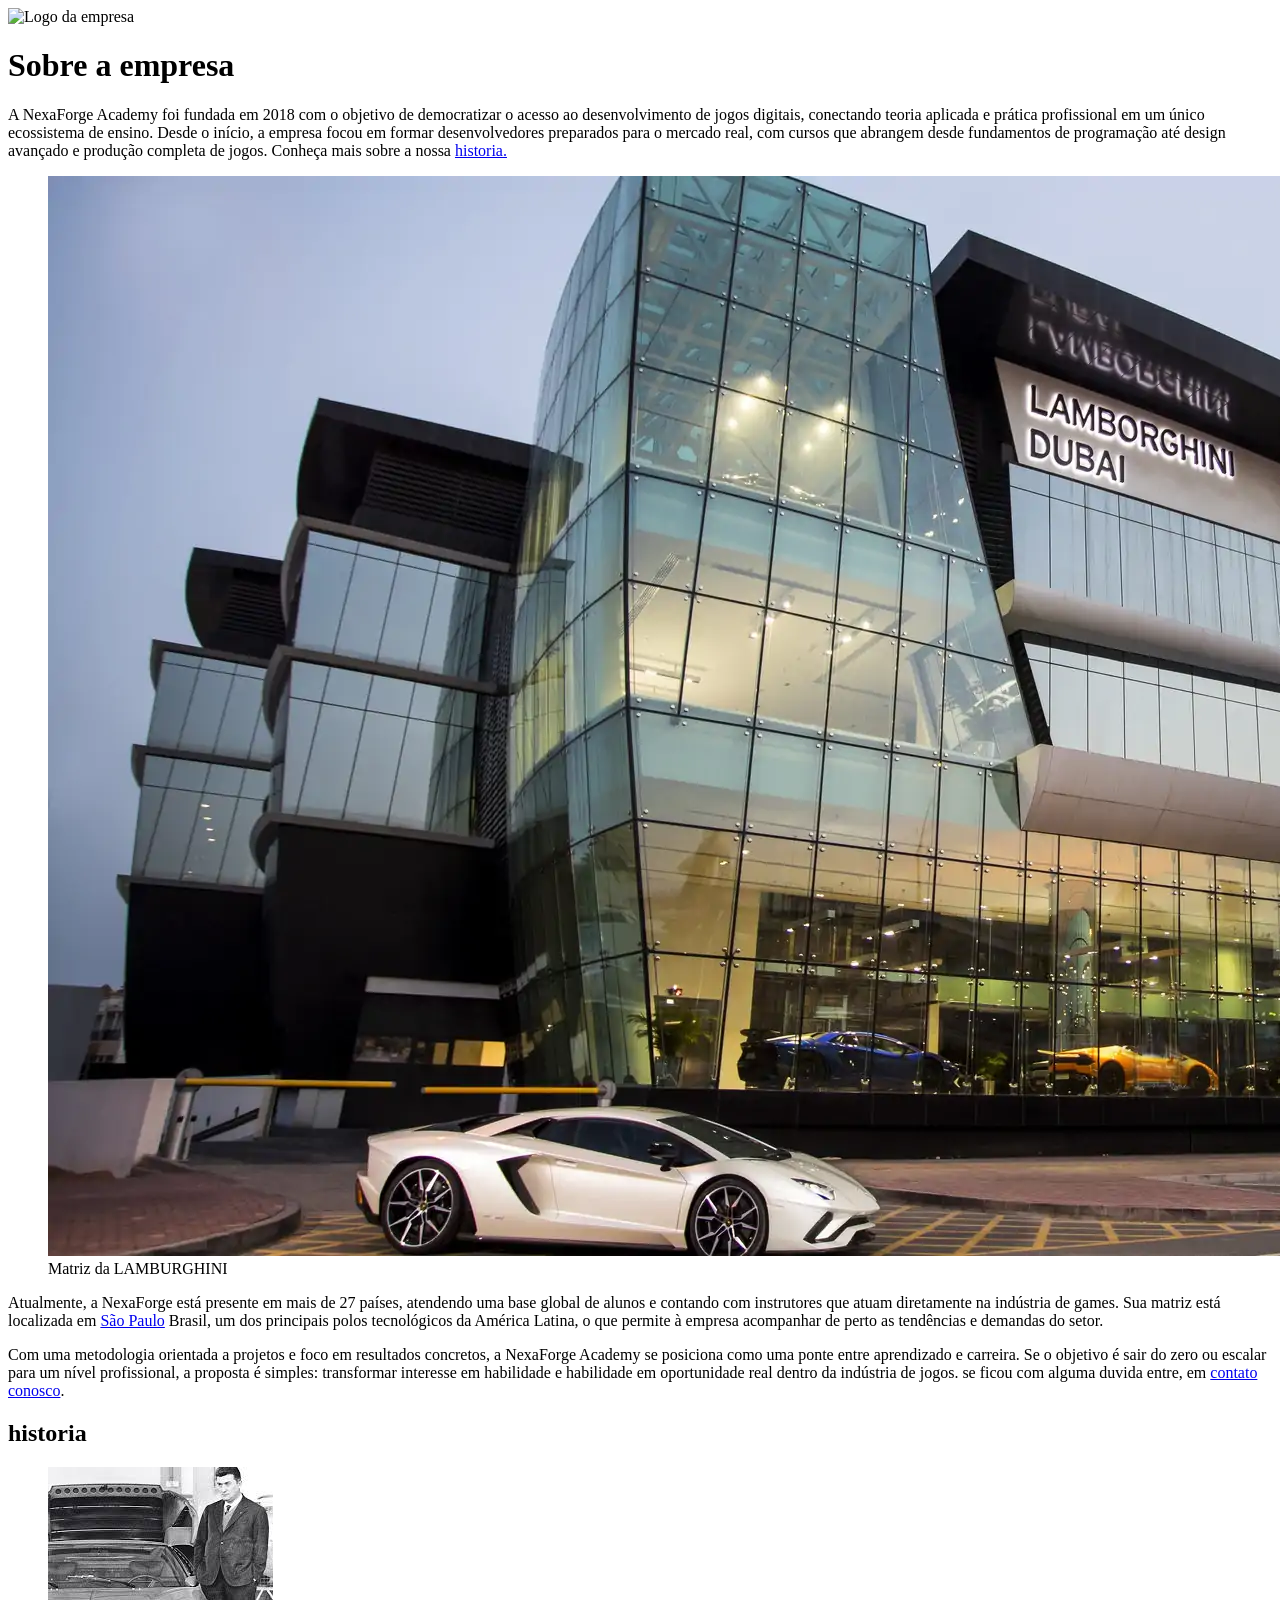
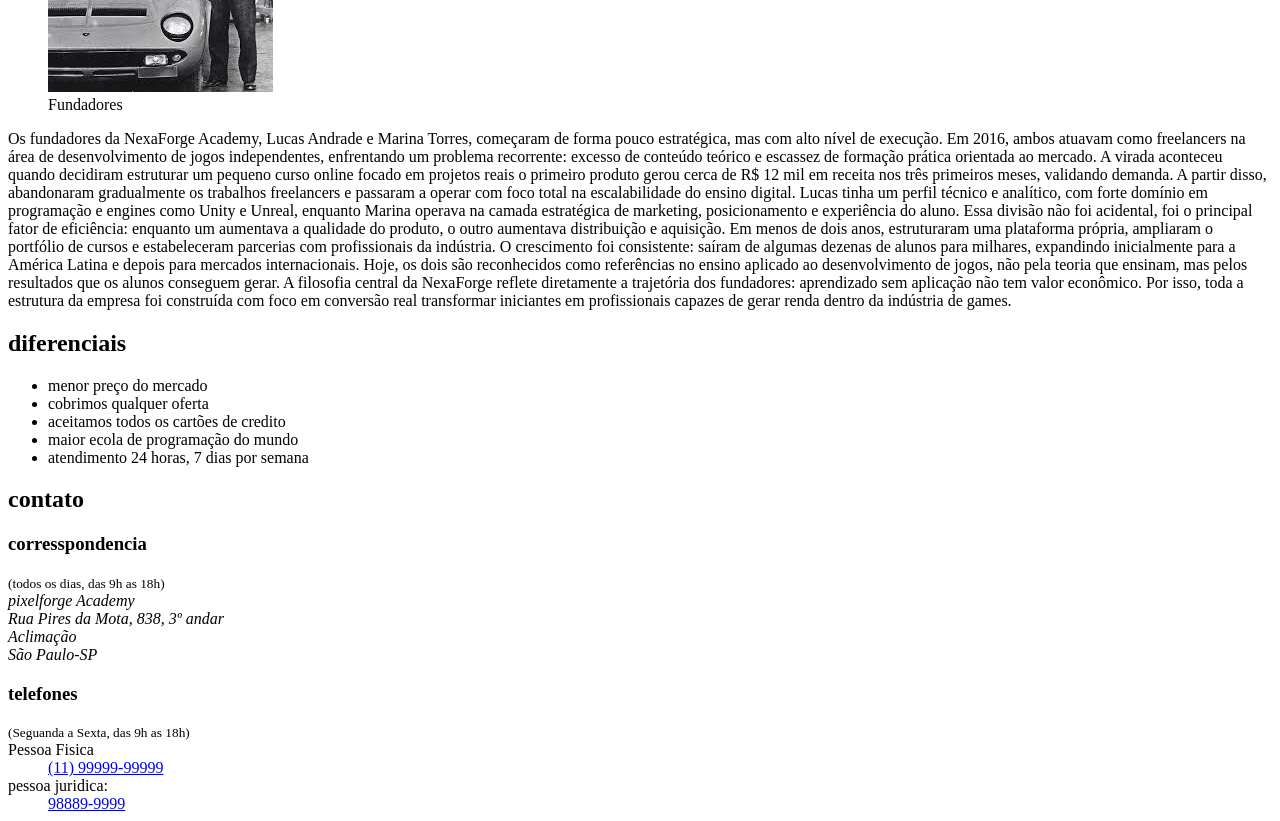
==== sobre.html @ e4174aa0 "enviando o site para o github enviando os arquivos index.html, sobre.css e algumas imagens" ====
<!DOCTYPE html>
<html lang="pt-Br">
    <head>
        <Meta charset="Utf-8">
        <title>PixelForge | sobre nós </title>
        <link rel="incon" href="Logo.png">
        <link rel="stylesheet" href="Sobre (1).css">
    </head>
    
    <body>
        <img src="Logo.png" alt="Logo da empresa">

        <H1 class="titulo"> Sobre a empresa</H1>
        <p>
            A NexaForge Academy foi fundada em 2018 com o objetivo de democratizar o acesso ao desenvolvimento de jogos digitais,
            conectando teoria aplicada e prática profissional em um único ecossistema de ensino. Desde o início, a empresa focou em formar desenvolvedores preparados
            para o mercado real, com cursos que abrangem desde fundamentos de programação
            até design avançado e produção completa de jogos. Conheça mais sobre a nossa <a href="#historia">historia.</a>
        </p>
            

        <figure class="matriz-empresa">
            <img src="frente.webp" alt="Frente da empresa">
            <figcaption>
                Matriz da LAMBURGHINI
            </figcaption>
        </figure>

        <p>
            Atualmente, a NexaForge está presente em mais de 27 países, atendendo uma base global de alunos 
            e contando com instrutores que atuam diretamente na indústria de games.
            Sua matriz está localizada em <a href="https://maps.app.goo.gl/BZS6VEZAKAqmvR1D8">São Paulo</a> Brasil, um dos principais polos tecnológicos da
            América Latina, o que permite à empresa acompanhar de perto as tendências e demandas do setor.
        </p>

        <p>
            Com uma metodologia orientada a projetos e foco em resultados concretos, a NexaForge Academy se posiciona
            como uma ponte entre aprendizado e carreira. Se o objetivo é sair do zero ou escalar para um nível profissional, a proposta é
            simples: transformar interesse em habilidade e habilidade em oportunidade real dentro da indústria de jogos.
            se ficou com alguma duvida entre, em <a href= "index.html"> contato conosco</a>. 
        </p>

        <H2 id="historia" class="subtitulo">historia</H2>

        <figure class="fundadores">
            <img src="FUNDADORES.jpg" alt="Fundadores">
            <figcaption>
                Fundadores
            </figcaption>
        </figure>

        <p>
            Os fundadores da NexaForge Academy, Lucas Andrade e Marina Torres, começaram de forma pouco estratégica, mas com alto nível de execução.
            Em 2016, ambos atuavam como freelancers na área de desenvolvimento de jogos independentes, enfrentando um problema recorrente:
            excesso de conteúdo teórico e escassez de formação prática orientada ao mercado. A virada aconteceu quando decidiram estruturar
            um pequeno curso online focado em projetos reais o primeiro produto gerou cerca de R$ 12 mil em receita nos três primeiros meses, validando demanda.
            A partir disso, abandonaram gradualmente os trabalhos freelancers e passaram a operar com foco total na escalabilidade do ensino digital.

            Lucas tinha um perfil técnico e analítico, com forte domínio em programação e engines como Unity e Unreal, enquanto Marina operava 
            na camada estratégica de marketing, posicionamento e experiência do aluno. Essa divisão não foi acidental, foi o principal fator de eficiência: 
            enquanto um aumentava a qualidade do produto, o outro aumentava distribuição e aquisição. Em menos de dois anos, estruturaram uma plataforma própria, ampliaram 
            o portfólio de cursos e estabeleceram parcerias com profissionais da indústria. O crescimento foi consistente: saíram de algumas dezenas de 
            alunos para milhares, expandindo inicialmente para a América Latina e depois para mercados internacionais.

            Hoje, os dois são reconhecidos como referências no ensino aplicado ao desenvolvimento de jogos, não pela teoria que ensinam, mas pelos resultados 
            que os alunos conseguem gerar. A filosofia central da NexaForge reflete diretamente a trajetória dos fundadores: aprendizado sem aplicação não tem valor econômico.
            Por isso, toda a estrutura da empresa foi construída com foco em conversão real transformar iniciantes
            em profissionais capazes de gerar renda dentro da indústria de games.
        </p>

        <h2 id="diferenciais" class="subtitulo"> diferenciais </h2>
        <ul>
        <li>menor preço do mercado</li>
        <li>cobrimos qualquer oferta</li>
        <li>aceitamos todos os cartões de credito </li>
        <li>maior ecola de programação do mundo</li>
        <li>atendimento 24 horas, 7 dias por semana</li>

        </ul>
        <H2 class="titulo">contato</H2>

        <H3 class="contato_subtitulo">corresspondencia</H3>
        <small>(todos os dias, das 9h as 18h)</small>
        <address class="cantato_info">
            pixelforge Academy
            <br>
            Rua Pires da Mota, 838, 3º andar
            <br>
            Aclimação
            <br>
            São Paulo-SP
        </address>

        <H3>telefones</H3>
        <small>(Seguanda a Sexta, das 9h as 18h)</small>
        <DT>Pessoa Fisica</DT>

        <dd>
        <a href="tell://119999999-9999">(11) 99999-99999</a>
        <dd>
            <dt>pessoa juridica:</dt>
        <dd>
            <a href="tel://119990000-0000">98889-9999</a>
        </dd>    
    </body>
</html>
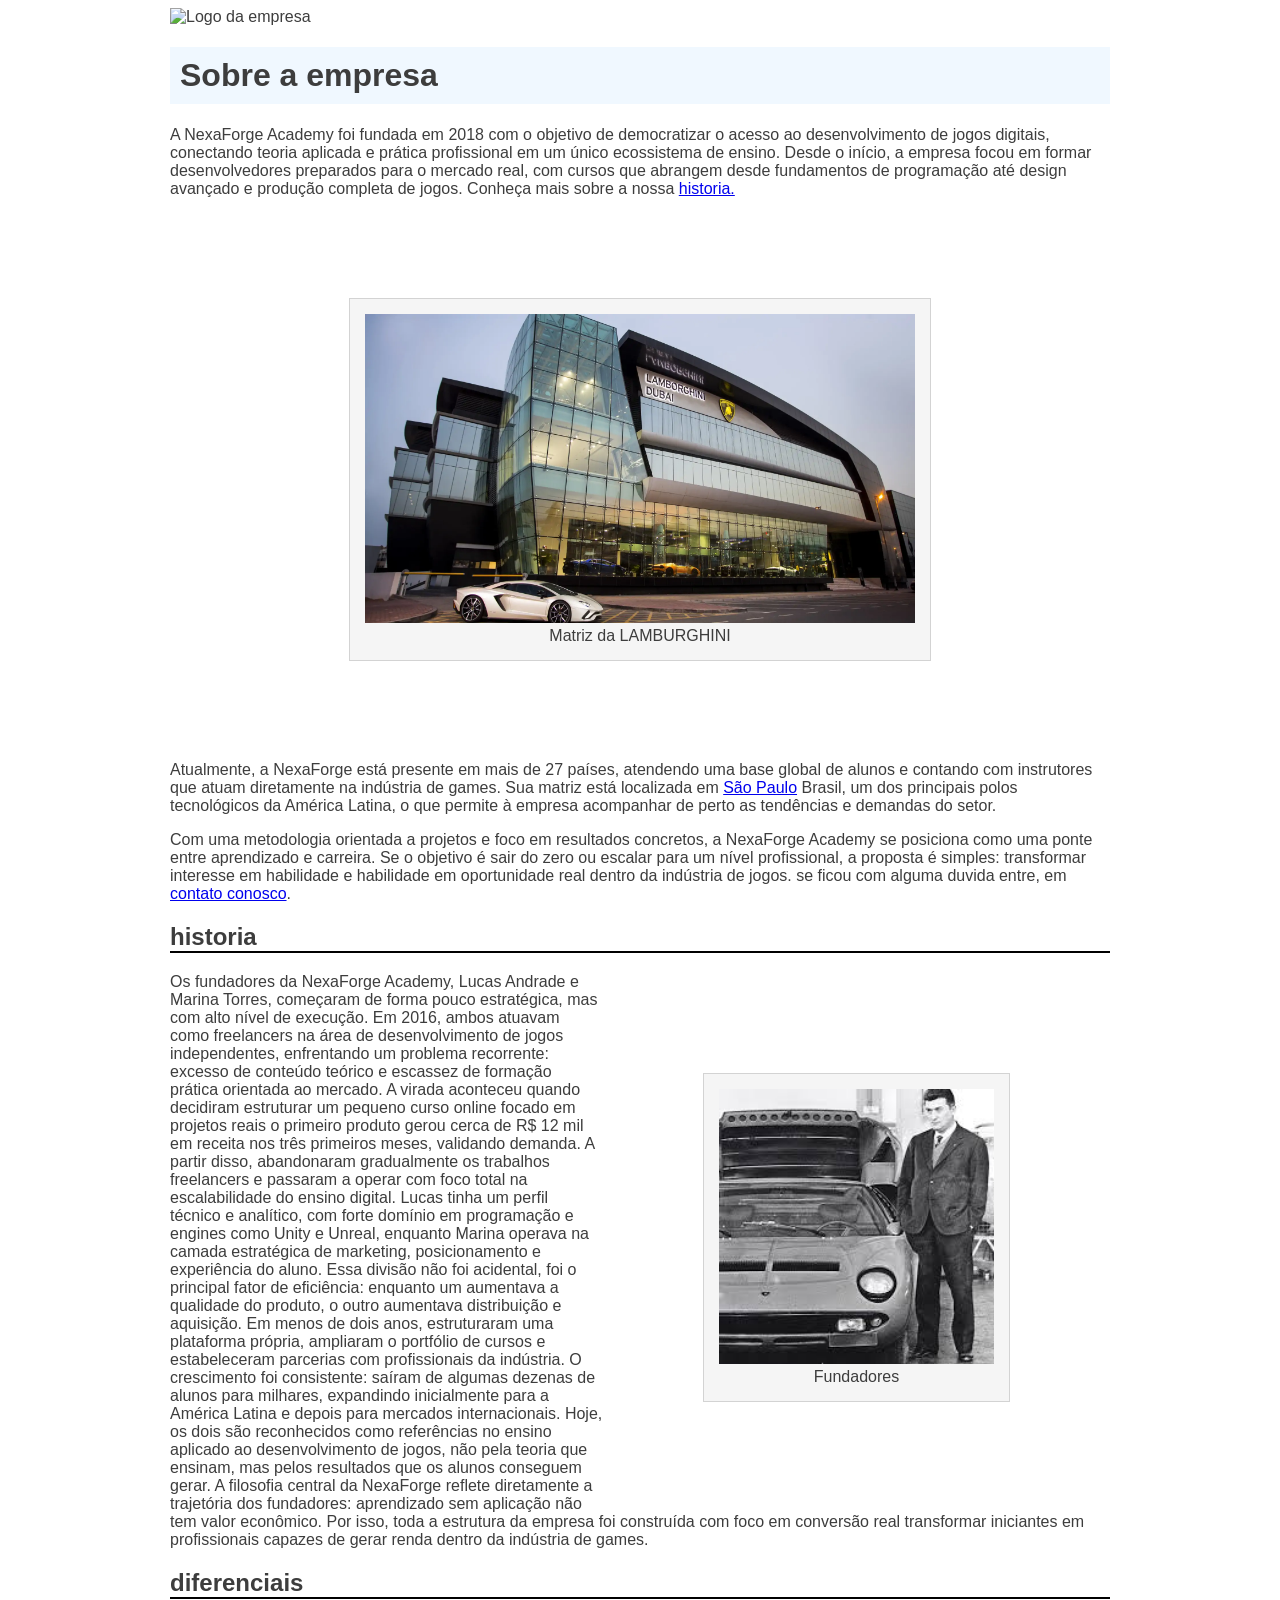
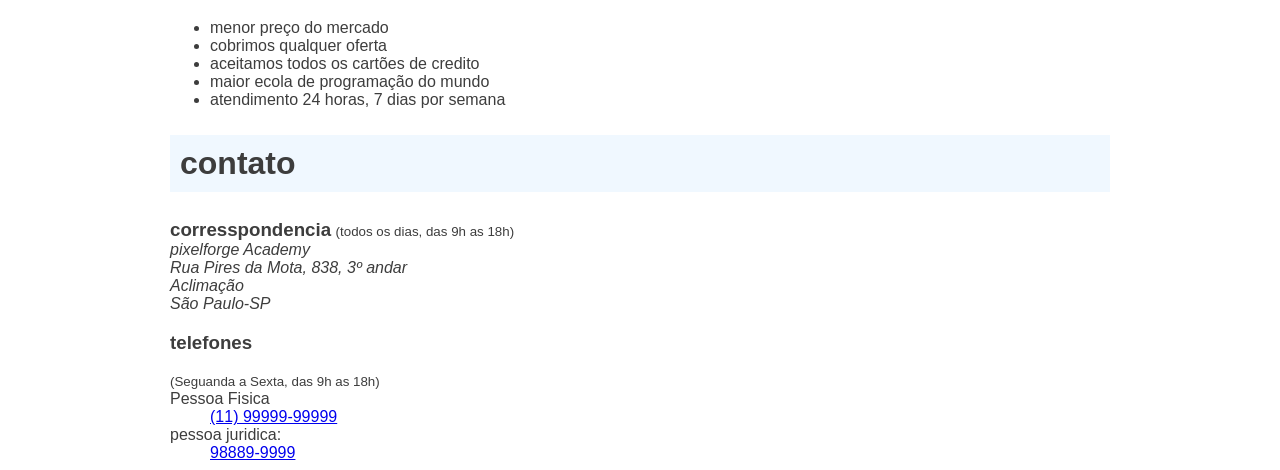
==== commit ef9edbaf: "Atualizei o arquivo CSS." ====
--- a/sobre.html
+++ b/sobre.html
@@ -4,7 +4,7 @@
         <Meta charset="Utf-8">
         <title>PixelForge | sobre nós </title>
         <link rel="incon" href="Logo.png">
-        <link rel="stylesheet" href="Sobre (1).css">
+        <link rel="stylesheet" href="sobre.css">
     </head>
     
     <body>
--- a/sobre.css
+++ b/sobre.css
@@ -0,0 +1,61 @@
+body {
+    Font-family: "helvetica", "lucida grande", sans-serif;
+    color: #3d3d3d;
+    width: 940px;
+    margin-left: auto;
+    margin-right: auto;
+}
+
+
+/*H1 virou. titulo */
+ .titulo{
+    background-color: aliceblue;
+    padding: 10px;
+    /* tamanho da fonte */
+    font-size: 32px;
+}
+
+/* H2 virou .subititulo */
+.subtitulo {
+    border-bottom: 2PX solid black;
+}
+
+figure {
+    margin: 100px;
+    padding: 15px;
+
+    text-align: center ;
+background-color: whitesmoke;
+border: 1px solid lightgrey;
+}
+
+img{
+    width: 100px;
+    margin-left: auto;
+    margin-right: auto;
+}
+figure img {
+    /*ocupa 100% da largura do elemento
+     pai*/
+    width: 100%;
+}
+
+.matriz-empresa {
+    width: 550px;
+    margin-left: auto;
+    margin-right: auto;
+}
+
+.fundadores {
+    width: 275px;
+    float: right;
+}
+
+.contato_subtitulo{
+    display: inline;
+}
+
+.contato_info  {
+    margin: 16px 0 24px;
+    padding-left: 32px;
+}
